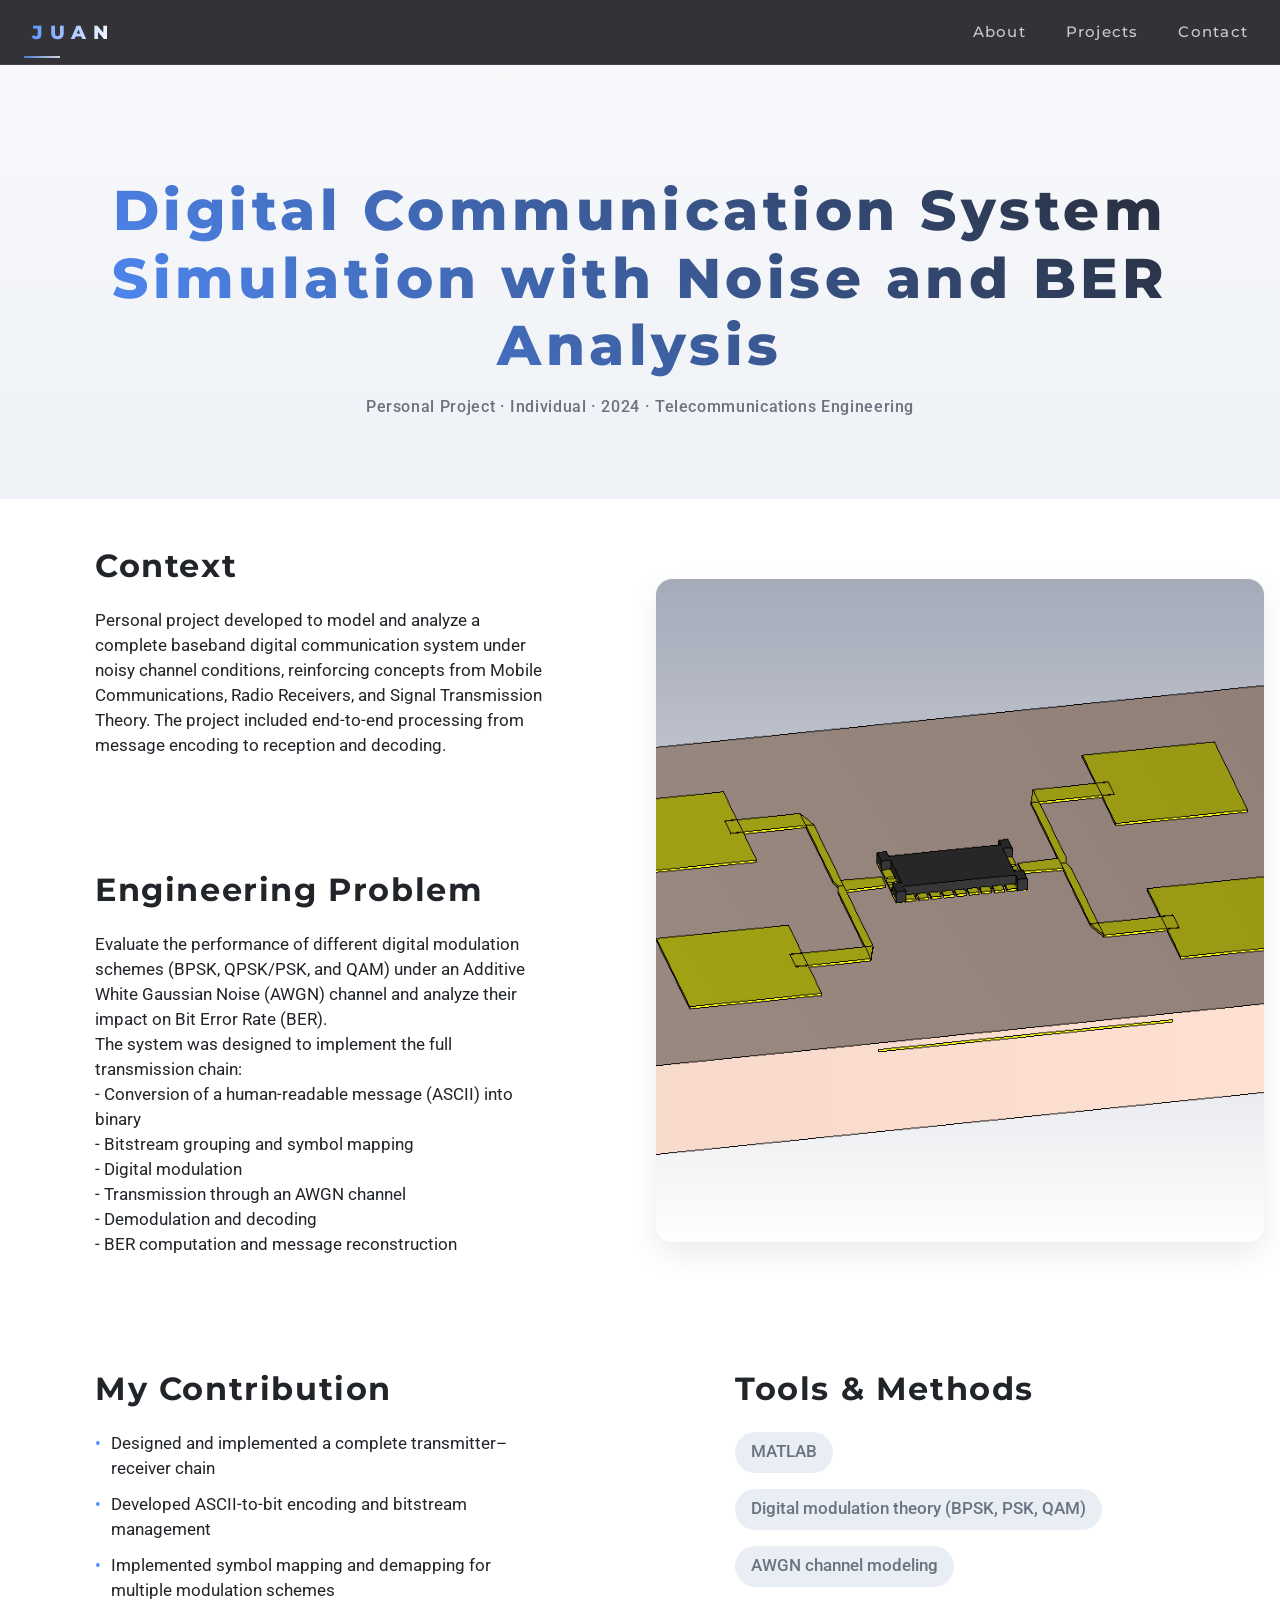
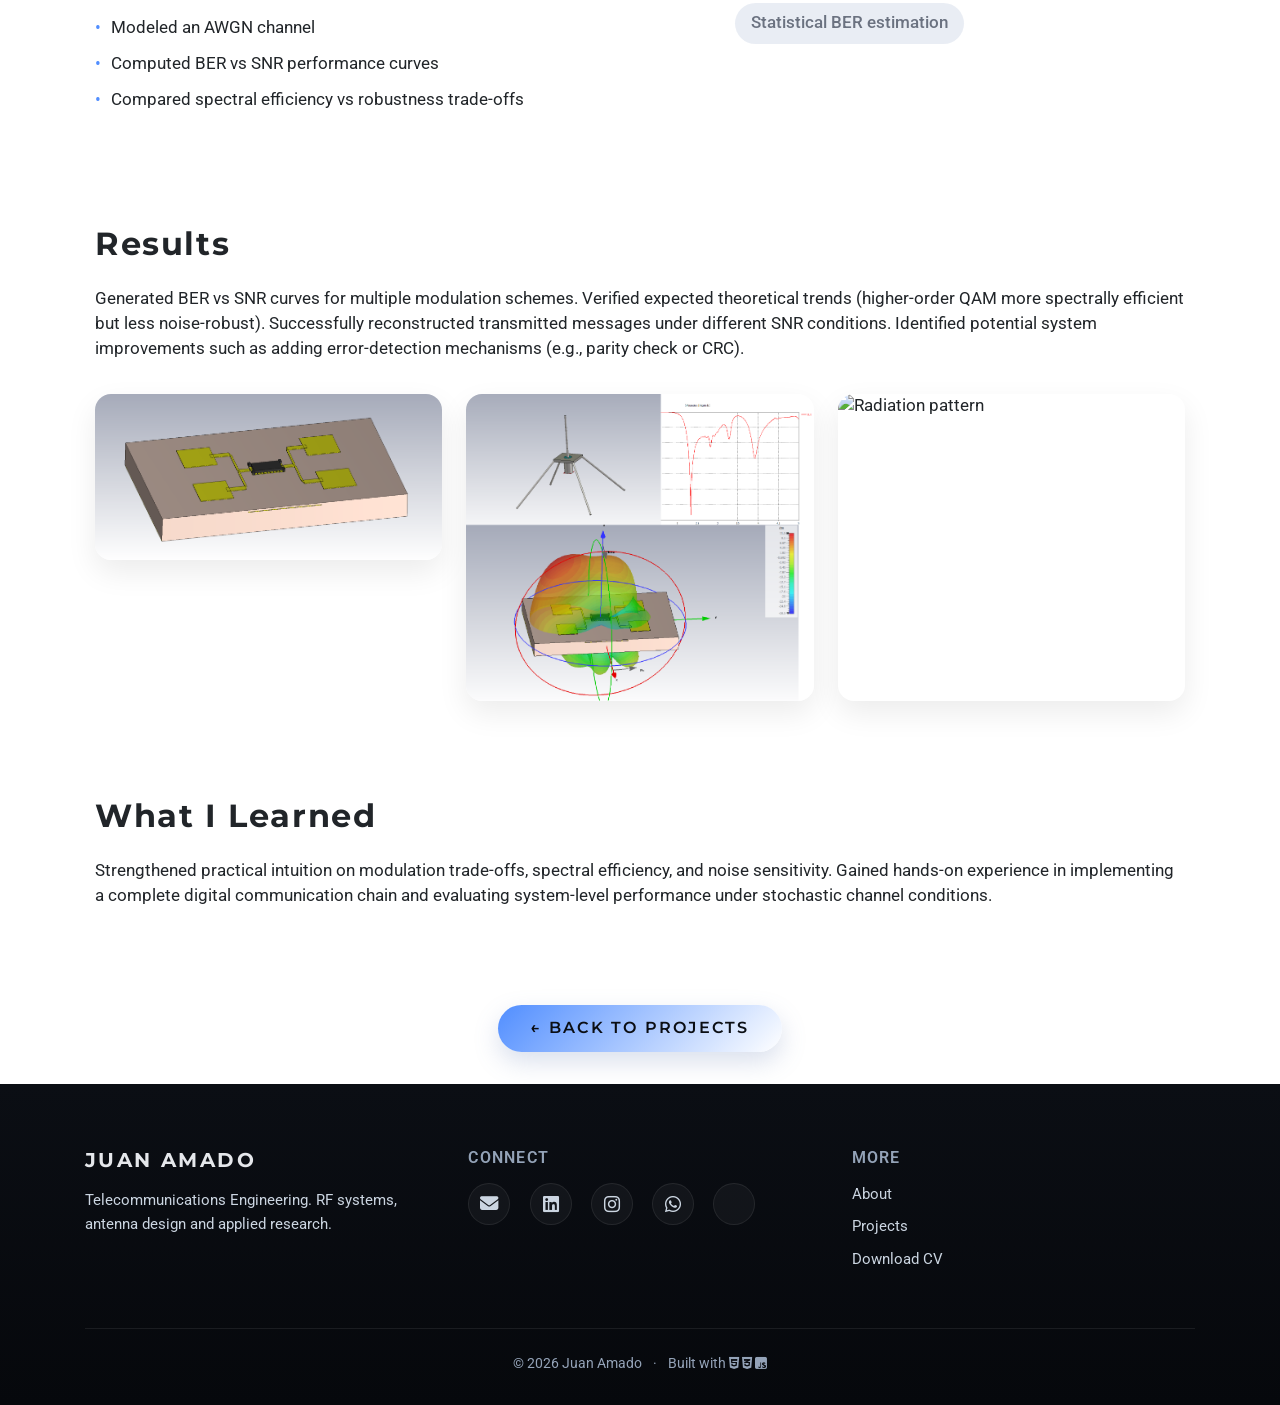
==== projects/comm-system.html @ 6bbaa348 "feat: edit project pages text" ====
<!DOCTYPE html>
<html>
    <head>
        <meta charset="utf-8" />
        <meta name="viewport" content="width=device-width, initial-scale=1" />
        <title>Juan Amado | Communication System</title>
        <link rel="icon" href="../img/favicon.ico">

        <script src="https://code.jquery.com/jquery-3.4.1.slim.min.js"
            integrity="sha384-J6qa4849blE2+poT4WnyKhv5vZF5SrPo0iEjwBvKU7imGFAV0wwj1yYfoRSJoZ+n"
            crossorigin="anonymous"></script>
        <script src="https://cdn.jsdelivr.net/npm/popper.js@1.16.0/dist/umd/popper.min.js"
            integrity="sha384-Q6E9RHvbIyZFJoft+2mJbHaEWldlvI9IOYy5n3zV9zzTtmI3UksdQRVvoxMfooAo"
            crossorigin="anonymous"></script>
        <script src="https://stackpath.bootstrapcdn.com/bootstrap/4.4.1/js/bootstrap.min.js"
            integrity="sha384-wfSDF2E50Y2D1uUdj0O3uMBJnjuUD4Ih7YwaYd1iqfktj0Uod8GCExl3Og8ifwB6"
            crossorigin="anonymous"></script>
        <link rel="stylesheet"
            href="https://stackpath.bootstrapcdn.com/bootstrap/4.4.1/css/bootstrap.min.css"
            integrity="sha384-Vkoo8x4CGsO3+Hhxv8T/Q5PaXtkKtu6ug5TOeNV6gBiFeWPGFN9MuhOf23Q9Ifjh"
            crossorigin="anonymous"
        />
        <link rel="stylesheet"
            href="https://stackpath.bootstrapcdn.com/font-awesome/4.7.0/css/font-awesome.min.css"
            crossorigin="anonymous"
        />
        <link rel="stylesheet"
            href="https://cdnjs.cloudflare.com/ajax/libs/font-awesome/6.5.1/css/all.min.css"
        />
        <link href="https://fonts.googleapis.com/css2?family=Montserrat:wght@800&family=Roboto:wght@400;500&display=swap"
            rel="stylesheet"
        />

        <link rel="stylesheet"
            href="../style/colors.css"
        />
        <link rel="stylesheet"
            href="../style/navbar.css"
        />
        <link rel="stylesheet"
            href="../style/projects.css"
        />
        <link rel="stylesheet"
            href="../style/footer.css"
        />
        <link rel="stylesheet"
            href="../style/carousel.css"
        />
        <link rel="stylesheet"
            href="../style/hero.css"
        />
        <link rel="stylesheet"
            href="../style/project-page.css"
        />
    </head>

    <body>
        <header>
            <nav class="navbar navbar-dark navbar-expand-xl custom-navbar">
                <a class="navbar-brand brand-logo" href="#">JUAN</a>

                <button class="navbar-toggler"
                    type="button"
                    data-toggle="collapse"
                    data-target="#navbarlist">
                    <span class="navbar-toggler-icon"></span>
                </button>
                
                <div class="collapse navbar-collapse" id="navbarlist">
                    <ul class="navbar-nav ml-auto nav-links">
                        <li class="nav-item">
                            <a class="nav-link" href="../index.html#hero">About</a>
                        </li>
                        <li class="nav-item">
                            <a class="nav-link" href="../index.html#featured-projects">Projects</a>
                        </li>
                        <li class="nav-item">
                            <a class="nav-link" href="#contact">Contact</a>
                        </li>
                    </ul>
                </div>
            </nav>
        </header>
                
        <!-- HERO -->
        <section class="project-hero">
            <div class="container text-center">
                <h1 class="project-title">Digital Communication System Simulation with Noise and BER Analysis</h1>
                <p class="project-context">
                    Personal Project · Individual · 2024 · 
                    Telecommunications Engineering
                </p>
            </div>
        </section>
        
        <main class="project-content">
            <section class="project-grid">
                <!-- HERO IMAGE -->
                <section class="project-image">
                    <img src="../img/dosis.png" alt="Project visual representation">
                </section>

                <!-- OVERVIEW / CONTEXT -->
                <section class="project-section context">
                    <div class="container">
                        <h2 class="section-title">Context</h2>
                        <p>
                            Personal project developed to model and analyze a complete baseband digital
                            communication system under noisy channel conditions, reinforcing concepts from
                            Mobile Communications, Radio Receivers, and Signal Transmission Theory. The
                            project included end-to-end processing from message encoding to reception and
                            decoding.
                        </p>
                    </div>
                </section>

                <!-- PROBLEM -->
                <section class="project-section engineering-problem">
                    <div class="container">
                        <h2 class="section-title">Engineering Problem</h2>
                        <p>
                            Evaluate the performance of different digital modulation schemes (BPSK, QPSK/PSK,
                            and QAM) under an Additive White Gaussian Noise (AWGN) channel and analyze their
                            impact on Bit Error Rate (BER).<br>
                            The system was designed to implement the full transmission chain:<br>
                            - Conversion of a human-readable message (ASCII) into binary<br>
                            - Bitstream grouping and symbol mapping<br>
                            - Digital modulation<br>
                            - Transmission through an AWGN channel<br>
                            - Demodulation and decoding<br>
                            - BER computation and message reconstruction
                        </p>
                    </div>
                </section>

                <!-- CONTRIBUTION -->
                <section class="project-section contribution">
                    <div class="container">
                        <h2 class="section-title">My Contribution</h2>
                        <ul class="project-list">
                            <li>Designed and implemented a complete transmitter–receiver chain</li>
                            <li>Developed ASCII-to-bit encoding and bitstream management</li>
                            <li>Implemented symbol mapping and demapping for multiple modulation schemes</li>
                            <li>Modeled an AWGN channel</li>
                            <li>Computed BER vs SNR performance curves</li>
                            <li>Compared spectral efficiency vs robustness trade-offs</li>
                        </ul>
                    </div>
                </section>

                <!-- TOOLS -->
                <section class="project-section tools">
                    <div class="container">
                        <h2 class="section-title">Tools & Methods</h2>
                        <div class="tools-grid">
                            <span>MATLAB</span>
                            <span>Digital modulation theory (BPSK, PSK, QAM)</span>
                            <span>AWGN channel modeling</span>
                            <span>Statistical BER estimation</span>
                        </div>
                    </div>
                </section>

                <!-- RESULTS -->
                <section class="project-section results">
                    <div class="container">
                        <h2 class="section-title">Results</h2>
                        <p>
                           Generated BER vs SNR curves for multiple modulation schemes. 
                           Verified expected theoretical trends (higher-order QAM more spectrally efficient but less noise-robust).
                           Successfully reconstructed transmitted messages under different SNR conditions.
                           Identified potential system improvements such as adding error-detection mechanisms (e.g., parity check or CRC).
                        </p>
                    
                        <div class="visual-grid">
                            <img src="../img/dosis.png" alt="S-parameters plot">
                            <img src="../img/RF.png" alt="Field distribution">
                            <img src="../img/vivaldi.png" alt="Radiation pattern">
                        </div>
                    </div>
                </section>

                <!-- LEARNING -->
                <section class="project-section learning">
                    <div class="container">
                        <h2 class="section-title">What I Learned</h2>
                        <p>
                            Strengthened practical intuition on modulation trade-offs, spectral efficiency, and noise
                            sensitivity. Gained hands-on experience in implementing a complete digital communication
                            chain and evaluating system-level performance under stochastic channel conditions.
                        </p>
                    </div>
                </section>
            </section>
        </main>

        <!-- BACK BUTTON -->
        <section class="project-section text-center">
            <a href="../index.html#featured-projects" class="btn btn-project">
                ← Back to Projects
            </a>
        </section>
        
        <footer class="site-footer" id="contact">
            <div class="container">
                <div class="footer-grid">
                
                    <!-- Identity -->
                    <div class="footer-block">
                        <h5 class="footer-title">Juan Amado</h5>
                        <p class="footer-text">
                            Telecommunications Engineering. RF systems,
                            antenna design and applied research.
                        </p>
                    </div>
                
                    <!-- Contact -->
                    <div class="footer-block">
                        <h6 class="footer-subtitle">Connect</h6>
                        <div class="footer-icons">
                        
                            <a href="mailto:juan1999@movistar.es" aria-label="Email">
                                <i class="fa fa-envelope"></i>
                            </a>
                        
                            <a href="https://www.linkedin.com/in/juan-amado-lloria/" target="_blank" aria-label="LinkedIn">
                                <i class="fab fa-linkedin"></i>
                            </a>
                        
                            <a href="https://www.instagram.com/juanchelvamado" target="_blank" aria-label="Instagram">
                                <i class="fab fa-instagram"></i>
                            </a>
                        
                            <a href="https://wa.me/34665307193" target="_blank" aria-label="WhatsApp">
                                <i class="fab fa-whatsapp"></i>
                            </a>
                        
                            <a href="https://www.youtube.com/@juanamado99" target="_blank" aria-label="YouTube">
                                <i class="fab fa-youtube-play"></i>
                            </a>
                        
                        </div>
                    </div>

                
                    <!-- Extras -->
                    <div class="footer-block">
                        <h6 class="footer-subtitle">More</h6>
                        <ul class="footer-links">
                            <li><a href="../index.html#hero">About</a></li>
                            <li><a href="../index.html#featured-projects">Projects</a></li>
                            <li><a href="#">Download CV</a></li>
                        </ul>
                    </div>
                
                </div>
            
                <div class="footer-bottom">
                    <span>© 2026 Juan Amado</span>
                    <span class="footer-divider">·</span>
                    <span>Built with</span>
                    <i class="fab fa-html5" title="HTML5"></i>
                    <i class="fab fa-css3-alt" title="CSS3"></i>
                    <i class="fab fa-js-square" title="JavaScript"></i>
                </div>
            </div>
        </footer>
    </body>
</html>
---- style/colors.css ----
:root {
    --azul: #518eff;
    --blanco: #ffffff;
    --negro: #6b7280;
}
---- style/navbar.css ----
/* ===== NAVBAR BASE ===== */
.custom-navbar {
    background: rgba(15, 15, 20, 0.85);
    backdrop-filter: blur(10px);
    -webkit-backdrop-filter: blur(10px);
    border-bottom: 1px solid rgba(255,255,255,0.08);
    padding: 0.8rem 1.5rem;
}
/* ===== LOGO STYLE (JUAN) ===== */
.brand-logo {
    font-family: 'Montserrat', sans-serif;
    font-weight: 800;
    letter-spacing: 0.35em;
    font-size: 1.2rem;
    position: relative;
    padding-left: 0.5rem;

    background: linear-gradient(90deg, var(--azul), var(--blanco));
    -webkit-background-clip: text;
    background-clip: text;
    -webkit-text-fill-color: transparent;

    transition: letter-spacing 0.3s ease, transform 0.3s ease;
}
/* Subtle underline accent */
.brand-logo::after {
    content: "";
    position: absolute;
    left: 0;
    bottom: -6px;
    width: 40%;
    height: 2px;
    background: linear-gradient(90deg, var(--azul), var(--blanco));
    opacity: 0.8;
}
/* Hover = confidence, not aggression */
.brand-logo:hover {
    letter-spacing: 0.45em;
    transform: translateY(-1px);
}
/* ===== NAV LINKS ===== */
.nav-links .nav-link {
    font-family: 'Montserrat', sans-serif;
    font-weight: 500;
    font-size: 0.95rem;
    letter-spacing: 0.08em;
    color: rgba(255,255,255,0.75) !important;
    margin-left: 1.5rem;
    position: relative;
    transition: color 0.3s ease;
}
/* Hover underline animation */
.nav-links .nav-link::after {
    content: "";
    position: absolute;
    left: 50%;
    bottom: -6px;
    width: 0;
    height: 2px;
    background: linear-gradient(90deg, var(--azul), var(--blanco));
    transition: all 0.3s ease;
    transform: translateX(-50%);
}
/* Hover effect */
.nav-links .nav-link:hover {
    color: #ffffff !important;
}
.nav-links .nav-link:hover::after {
    width: 100%;
}
/* ===== MOBILE ===== */
@media (max-width: 991px) {
    .nav-links .nav-link {
        margin: 1rem 0;
        text-align: center;
    }

    .brand-logo {
        letter-spacing: 0.25em;
    }
}
---- style/projects.css ----
/* ===== PROJECTS SECTION ===== */
.projects-section {
    background: linear-gradient(180deg, #f8f9fb 0%, #eef1f6 100%);
}
/* Jumbotron refinement */
.projects-section .jumbotron {
    background: transparent;
    padding-top: 5rem;
    padding-bottom: 3rem;
    margin-bottom: 0;
}
.projects-section .jumbotron-heading {
    font-family: 'Montserrat', sans-serif;
    font-weight: 700;
    letter-spacing: 0.12em;
    text-transform: uppercase;
}
.projects-section .lead {
    max-width: 560px;
    margin: 1rem auto 2rem;
    color: #6b7280;
}
/* Section CTA button */
.link:hover{
    text-decoration: none;
}
.btn-project {
    font-family: 'Montserrat', sans-serif;
    font-weight: 600;
    letter-spacing: 0.14em;
    text-transform: uppercase;

    padding: 0.7rem 2rem;
    border-radius: 999px;

    background: linear-gradient(135deg, var(--azul), var(--blanco));
    color: #0b0e14;
    border: none;

    box-shadow: 0 10px 25px rgba(106,133,182,0.25);
    transition: all 0.35s ease;
}
.btn-project:hover {
    transform: translateY(-2px);
    box-shadow: 0 16px 40px rgba(106,133,182,0.35);
    color: #0b0e14;
}
/* ===== PROJECT CARDS ===== */
.project-card {
    border: none;
    border-radius: 1.2rem;
    overflow: hidden;
    background: rgba(255,255,255,0.85);
    backdrop-filter: blur(6px);

    box-shadow:
        0 10px 25px rgba(0,0,0,0.08),
        inset 0 0 0 1px rgba(255,255,255,0.4);

    transition:
        transform 0.4s ease,
        box-shadow 0.4s ease;
}
.project-card:hover {
    transform: translateY(-6px);
    box-shadow:
        0 18px 45px rgba(0,0,0,0.12),
        inset 0 0 0 1px rgba(255,255,255,0.6);
}
/* Card image */
.project-card img {
    height: 300px;
    width: 100%;
    object-fit: cover;
    filter: grayscale(20%) contrast(1.05);
    transition: filter 0.4s ease, transform 0.4s ease;
}

@media (min-width: 768px) and (max-width: 1100px) {
    .project-card img {
        height: 150px;
    }
}

@media (max-width: 768px) {
    .project-card img {
        height: 300px;
    }
}

.project-card:hover img {
    filter: grayscale(0%);
    transform: scale(1.03);
}
/* Card text */
.project-card .card-body {
    padding: 1.5rem;
}
.project-card .card-text {
    font-family: 'Montserrat', sans-serif;
    font-weight: 600;
    letter-spacing: 0.04em;
    color: #111827;
}
/* Small "More" button */
.project-card .btn-outline-secondary {
    border-radius: 999px;
    border-color: #c7d2fe;
    color: var(--azul);
    font-weight: 500;
    transition: all 0.3s ease;
}
.project-card .btn-outline-secondary:hover {
    background: var(--azul);
    color: white;
    border-color: var(--azul);
}
---- style/footer.css ----
/* ===== FOOTER ===== */
.site-footer {
    background: linear-gradient(180deg, #0b0e14 0%, #06080c 100%);
    color: #cbd5e1;
    padding: 4rem 0 2rem;
    font-size: 0.95rem;
}
/* Grid layout */
.footer-grid {
    display: grid;
    grid-template-columns: repeat(auto-fit, minmax(220px, 1fr));
    gap: 2.5rem;
    margin-bottom: 3rem;
}
/* Titles */
.footer-title {
    font-family: 'Montserrat', sans-serif;
    font-weight: 700;
    letter-spacing: 0.12em;
    text-transform: uppercase;
    color: #e5e7eb;
    margin-bottom: 1rem;
}
.footer-subtitle {
    font-weight: 600;
    letter-spacing: 0.08em;
    text-transform: uppercase;
    color: #94a3b8;
    margin-bottom: 1rem;
}
/* Text */
.footer-text {
    line-height: 1.6;
    max-width: 320px;
}
/* Links */
.footer-links {
    list-style: none;
    padding: 0;
    margin: 0;
}
.footer-links li {
    margin-bottom: 0.6rem;
}
.footer-links a {
    color: #cbd5e1;
    text-decoration: none;
    position: relative;
    transition: color 0.3s ease;
}
.footer-links a::after {
    content: "";
    position: absolute;
    left: 0;
    bottom: -2px;
    width: 0;
    height: 1px;
    background: #93c5fd;
    transition: width 0.3s ease;
}
.footer-links a:hover {
    color: #93c5fd;
}
.footer-links a:hover::after {
    width: 100%;
}
/* Bottom line */
.footer-bottom {
    border-top: 1px solid rgba(255,255,255,0.08);
    padding-top: 1.5rem;
    text-align: center;
    font-size: 0.85rem;
    color: #94a3b8;
}
.footer-divider {
    margin: 0 0.5rem;
}
/* ===== FOOTER ICONS ===== */
.footer-icons {
    display: flex;
    gap: 1.2rem;
    margin-top: 0.5rem;
}
.footer-icons a {
    width: 42px;
    height: 42px;
    border-radius: 50%;

    display: flex;
    align-items: center;
    justify-content: center;

    color: #cbd5e1;
    font-size: 1.15rem;

    background: rgba(255,255,255,0.04);
    border: 1px solid rgba(255,255,255,0.08);

    transition:
        transform 0.3s ease,
        background 0.3s ease,
        color 0.3s ease,
        box-shadow 0.3s ease;
}
/* Hover = calm confidence */
.footer-icons a:hover {
    color: #93c5fd;
    background: rgba(147,197,253,0.12);
    box-shadow: 0 6px 18px rgba(147,197,253,0.25);
    transform: translateY(-3px);
}
/* Accessibility */
.footer-icons a:focus {
    outline: none;
    box-shadow: 0 0 0 3px rgba(147,197,253,0.35);
}
.built-with {
    display: flex;
    align-items: center;
    gap: 0.6rem;
    font-size: 0.9rem;
    opacity: 0.75;
}
.built-with i {
    font-size: 1.2rem;
}
---- style/carousel.css ----
/* ===== CAROUSEL IMAGE===== */
#interests .carousel-item {
    position: relative;
    height: 90vh; /* Fixed height */
    overflow: hidden;
    border-radius: 15px;
}

/* Make images fill the container and crop */
#interests .carousel-item img {
    width: 100%;
    height: 100%;
    object-fit: cover; /* crop images without distortion */
    transition: transform 0.8s ease, filter 0.8s ease;
}

/* Add dark vignette flare */
#interests .carousel-item::after {
    content: "";
    position: absolute;
    inset: 0;
    background: radial-gradient(
        ellipse at center,
        rgba(0,0,0,0) 40%,
        rgba(0,0,0,0.35) 100%
    );
    opacity: 0;
    transition: opacity 0.8s ease;
    pointer-events: none;
}

/* Hover effect: darker + zoom */
#interests .carousel-item:hover img {
    filter: brightness(0.65) contrast(1.05);
    transform: scale(1.05);
}

#interests .carousel-item:hover::after {
    opacity: 1;
}

/* Ensure captions stay readable */
#interests .carousel-caption {
    background: rgba(0,0,0,0.35); /* subtle semi-transparent background */
    border-radius: 8px;
    padding: 0.5rem 1rem;
}

/* Optional: caption text style */
#interests .carousel-caption h5 {
    font-family: 'Montserrat', sans-serif;
    font-weight: 600;
    color: #fff !important;
}
---- style/hero.css ----
/* Wrapper for scroll space */
/* Basic wrapper and sticky container */
.wrapper {
    min-height: 25vh; /* enough scroll space */
    display: flex;
    justify-content: center;
    align-items: flex-start;
    padding-top: 20vh;
    background-color: #111;
}
.sticky-container {
    position: sticky;
    top: 20vh; /* pinned container */
    display: flex;
    flex-direction: column;
    align-items: center;
    width: 90%;
    max-width: 800px;
}
/* Title appears directly */
.hero-title {
    font-family: 'Montserrat', sans-serif;
    font-weight: 800;
    font-size: clamp(2.5rem, 6vw, 5rem);
    margin: 1rem 0 2rem 0;
    text-align: center;
    background: linear-gradient(0deg, var(--azul), var(--blanco));
    -webkit-background-clip: text;
    background-clip: text;
    -webkit-text-fill-color: transparent;
    text-shadow: 2px 2px 8px rgba(0,0,0,0.5);
}
.fade-block {
    font-family: 'Roboto', sans-serif;
    font-weight: 400;
    font-size: clamp(1rem, 2.5vw, 1.25rem);
    line-height: 1.6;
    color: #eee;
    margin: 1rem 0;
    text-align: center;
    animation-play-state: paused;
    /*opacity: 0;
    transform: translateY(30px);
    transition: opacity 5s ease, transform 5s ease;*/
}
.fade-block.visible {
    opacity: 1;
    transform: translateY(0);
    animation: floatUp 1s ease;
}
.fade-block.preload {
    opacity: 0;
    /*transform: translateY(300px);*/
}
/* Floating animation on appear */
@keyframes floatUp {
    0% { transform: translateY(-300px); 
        opacity:0; }
    50% { transform: translateY(50px);
        opacity: 0.8}
    100% { transform: translateY(0);
        opacity:1; }
}

/* === Subtitle hover underline === */
.hero-subtitle {
    position: relative;
    display: inline-block;
    font-size: 2rem;
}
.hero-subtitle::after {
    content: '';
    position: absolute;
    left: 0;
    bottom: -5px;
    width: 100%;
    height: 3px;
    background: #0d6efd;
    transform: scaleX(0);
    transform-origin: right;
    transition: transform 0.5s ease;
}
.hero-subtitle:hover::after {
    transform: scaleX(1);
    transform-origin: left;
}
/* Button spacing */
button.btn {
    display: block;
    margin: 2rem auto;
}

/* ===== DISCOVER BUTTON ===== */
.btn-discover {
    font-family: 'Montserrat', sans-serif;
    font-weight: 600;
    letter-spacing: 0.18em;
    text-transform: uppercase;

    padding: 0.9rem 2.4rem;
    border-radius: 999px;

    background: linear-gradient(135deg, var(--azul), var(--blanco));
    color: #0b0e14;

    border: none;
    box-shadow:
        0 10px 25px rgba(106, 133, 182, 0.25),
        inset 0 0 0 1px rgba(255,255,255,0.35);

    position: relative;
    overflow: hidden;

    transition:
        transform 0.35s ease,
        box-shadow 0.35s ease,
        letter-spacing 0.35s ease;
}
/* Soft moving light */
.btn-discover::before {
    content: "";
    position: absolute;
    inset: 0;
    background: linear-gradient(
        120deg,
        transparent 20%,
        rgba(255,255,255,0.35),
        transparent 80%
    );
    transform: translateX(-120%);
    transition: transform 0.6s ease;
}
/* Hover = intentional, calm power */
.btn-discover:hover {
    transform: translateY(-2px);
    letter-spacing: 0.22em;
    box-shadow:
        0 18px 40px rgba(106, 133, 182, 0.35),
        inset 0 0 0 1px rgba(255,255,255,0.5);
    color: #0b0e14;
}
.btn-discover:hover::before {
    transform: translateX(120%);
}
/* Active / click feedback */
.btn-discover:active {
    transform: translateY(0);
    box-shadow:
        0 8px 18px rgba(106, 133, 182, 0.25);
}
/* Accessibility */
.btn-discover:focus {
    outline: none;
    box-shadow:
        0 0 0 3px rgba(186, 200, 224, 0.4),
        0 10px 25px rgba(106, 133, 182, 0.25);
}
---- style/project-page.css ----
/* ===== PROJECT PAGE ===== */
.project-page {
    font-family: 'Roboto', sans-serif;
    color: #1f2937;
}

/* HERO */
.project-hero {
    padding: 7rem 0 4rem 0;
    background: linear-gradient(180deg, #f8f9fb 0%, #eef1f6 100%);
}
.project-title {
    font-family: 'Montserrat', sans-serif;
    font-weight: 800;
    font-size: clamp(2rem, 5vw, 3.5rem);
    letter-spacing: 0.08em;
    margin-bottom: 1rem;
    background: linear-gradient(45deg, var(--azul), #272b36);
    -webkit-background-clip: text;
    background-clip: text;
    -webkit-text-fill-color: transparent;
}
.project-context {
    color: var(--negro);
    font-weight: 500;
    letter-spacing: 0.04em;
}

/* GRID */
.project-grid {
    display: block; /* default mobile */
}
.project-image {
    margin: 4rem 0;
}
.project-image img {
    height: 100%;
    width: 100%;
    object-fit: cover;
    border-radius: 1rem;
    box-shadow: 0 12px 30px rgba(0,0,0,0.08);
}
/* Desktop Grid 3x2 Disposition */
@media (min-width: 768px) {
    .project-grid {
        display: grid;
        grid-template-columns: 1fr 1fr;
        grid-template-rows: auto auto auto;
        gap: 2rem;
        margin: 1rem;
    }
    .context {
        grid-column: 1;
        grid-row: 1;
    }
    .engineering-problem {
        grid-column: 1;
        grid-row: 2;
    }
    .project-image {
        grid-column: 2;
        grid-row: 1 / span 2; /* spans first two rows */
    }
    .contribution {
        grid-column: 1;
        grid-row: 3;
    }
    .tools {
        grid-column: 2;
        grid-row: 3;
    }
    .results {
        grid-column: 1 / span 2;
        grid-row: 4;
    }
    .learning {
        grid-column: 1 / span 2;
        grid-row: 5;
    }

}

/* SECTIONS */
.project-section {
    padding: 2rem 1rem;
    font-size: 1.04rem;
}
@media (min-width: 1200px) {
    .project-section {
        padding: 2rem 4rem;
    }
}
.section-title {
    font-family: 'Montserrat', sans-serif;
    font-weight: 700;
    margin-bottom: 1.5rem;
    letter-spacing: 0.05em;
}

/* LIST */
.project-list {
    list-style: none;
    padding-left: 0;
}
.project-list li {
    margin-bottom: 0.7rem;
    padding-left: 1rem;
    position: relative;
}
.project-list li::before {
    content: "•";
    color: var(--azul);
    position: absolute;
    left: 0;
}

/* TOOLS GRID */
.tools-grid {
    display: flex;
    flex-wrap: wrap;
    gap: 1rem;
}
.tools-grid span {
    background: rgba(106,133,182,0.15);
    padding: 0.5rem 1rem;
    border-radius: 999px;
    font-weight: 500;
    border-color: #c7d2fe;
    color: var(--negro);
    transition: all 0.3s ease;
}
.tools-grid span:hover {
    background: var(--negro);
    color: white;
    border-color: var(--negro);
}

/* RESULTS VISUAL GRID */
.visual-grid {
    display: grid;
    grid-template-columns: repeat(auto-fit, minmax(260px, 1fr));
    gap: 1.5rem;
    margin-top: 2rem;
}
.visual-grid img {
    width: 100%;
    border-radius: 1rem;
    box-shadow: 0 12px 30px rgba(0,0,0,0.08);
}
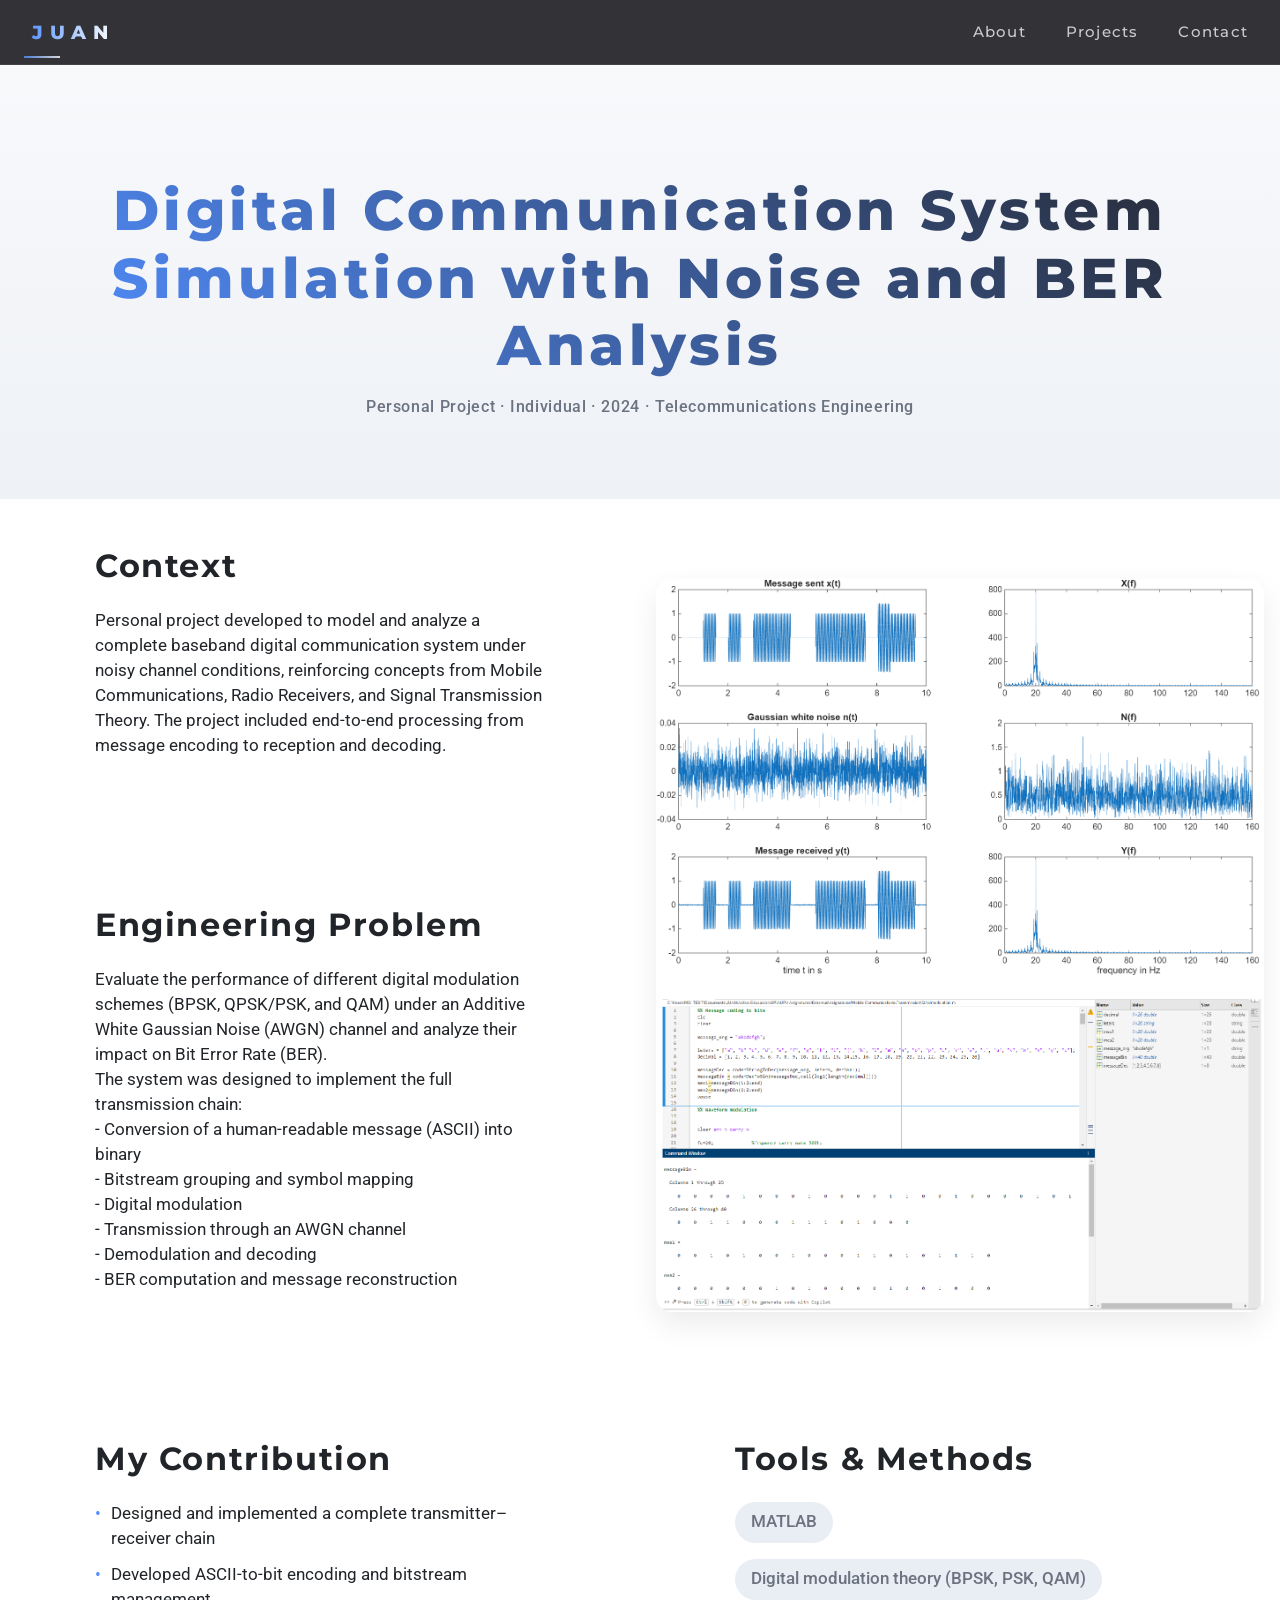
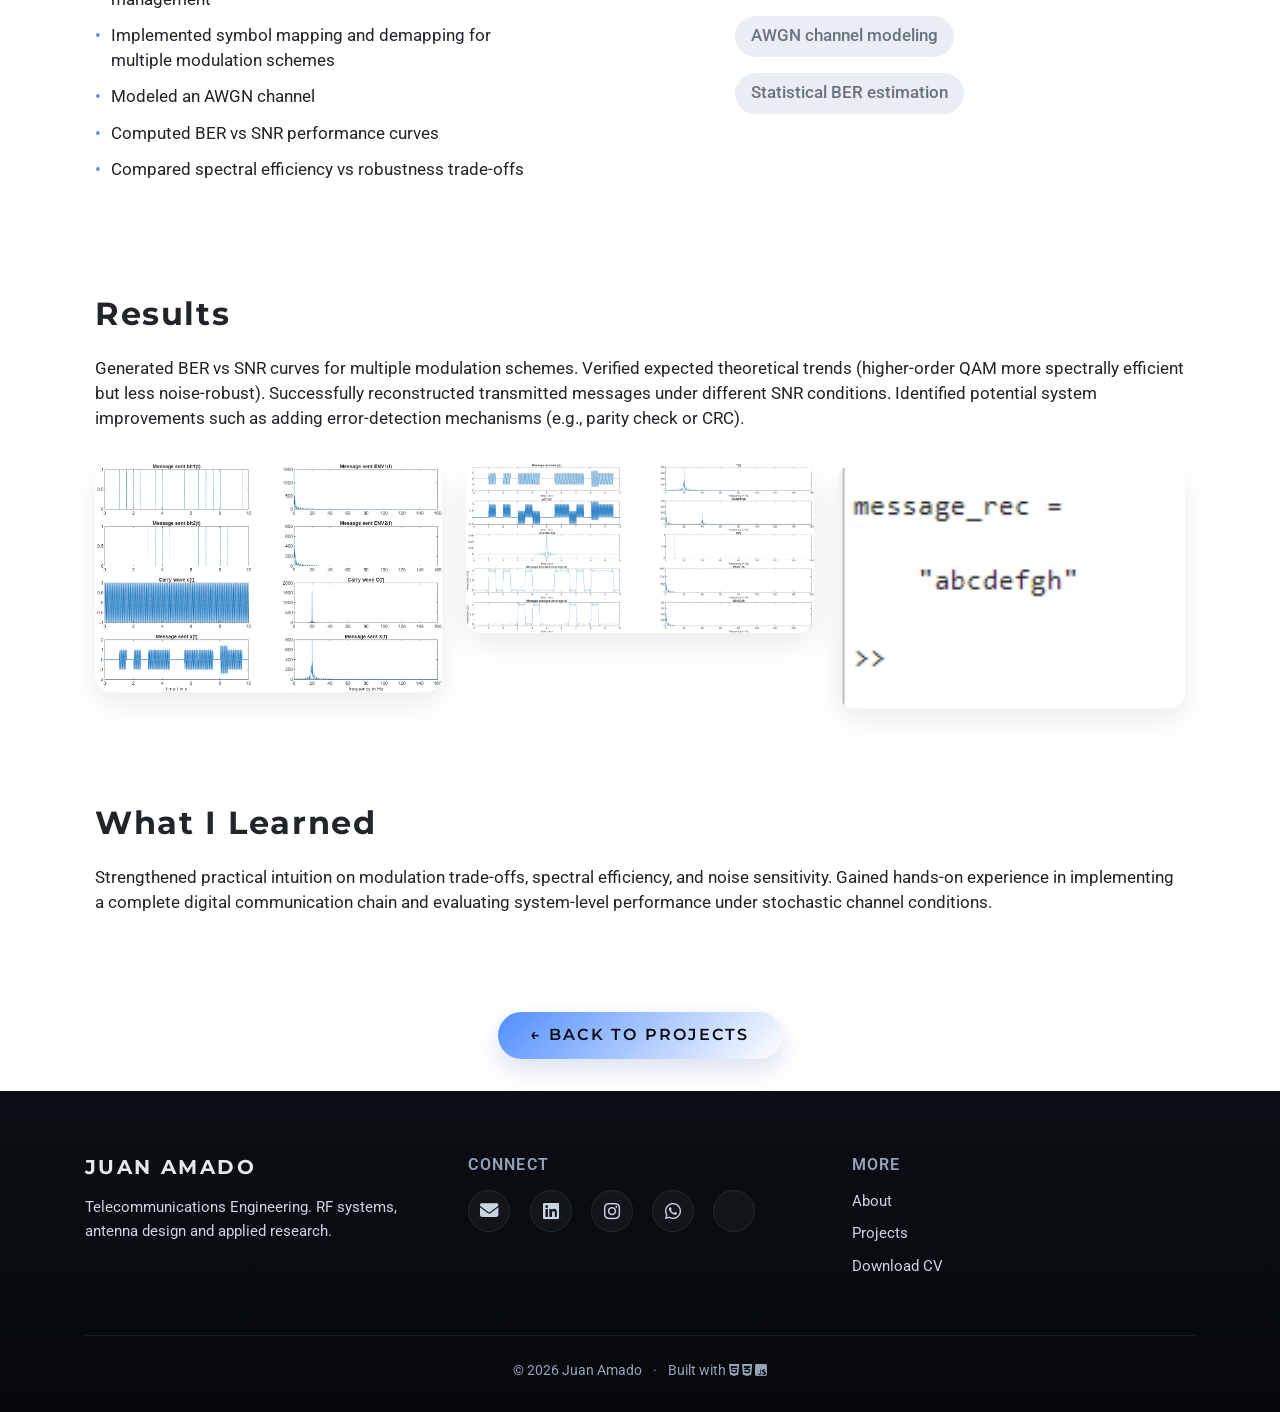
==== commit ea775079: "feat: add and edit images in pages" ====
--- a/projects/comm-system.html
+++ b/projects/comm-system.html
@@ -97,7 +97,7 @@
             <section class="project-grid">
                 <!-- HERO IMAGE -->
                 <section class="project-image">
-                    <img src="../img/dosis.png" alt="Project visual representation">
+                    <img src="../img/commSystem1.png" alt="Project visual representation">
                 </section>
 
                 <!-- OVERVIEW / CONTEXT -->
@@ -173,9 +173,9 @@
                         </p>
                     
                         <div class="visual-grid">
-                            <img src="../img/dosis.png" alt="S-parameters plot">
-                            <img src="../img/RF.png" alt="Field distribution">
-                            <img src="../img/vivaldi.png" alt="Radiation pattern">
+                            <img src="../img/comm_tx.png" alt="S-parameters plot">
+                            <img src="../img/comm_rx.png" alt="Field distribution">
+                            <img src="../img/comm_decode_msg.png" alt="Radiation pattern">
                         </div>
                     </div>
                 </section>
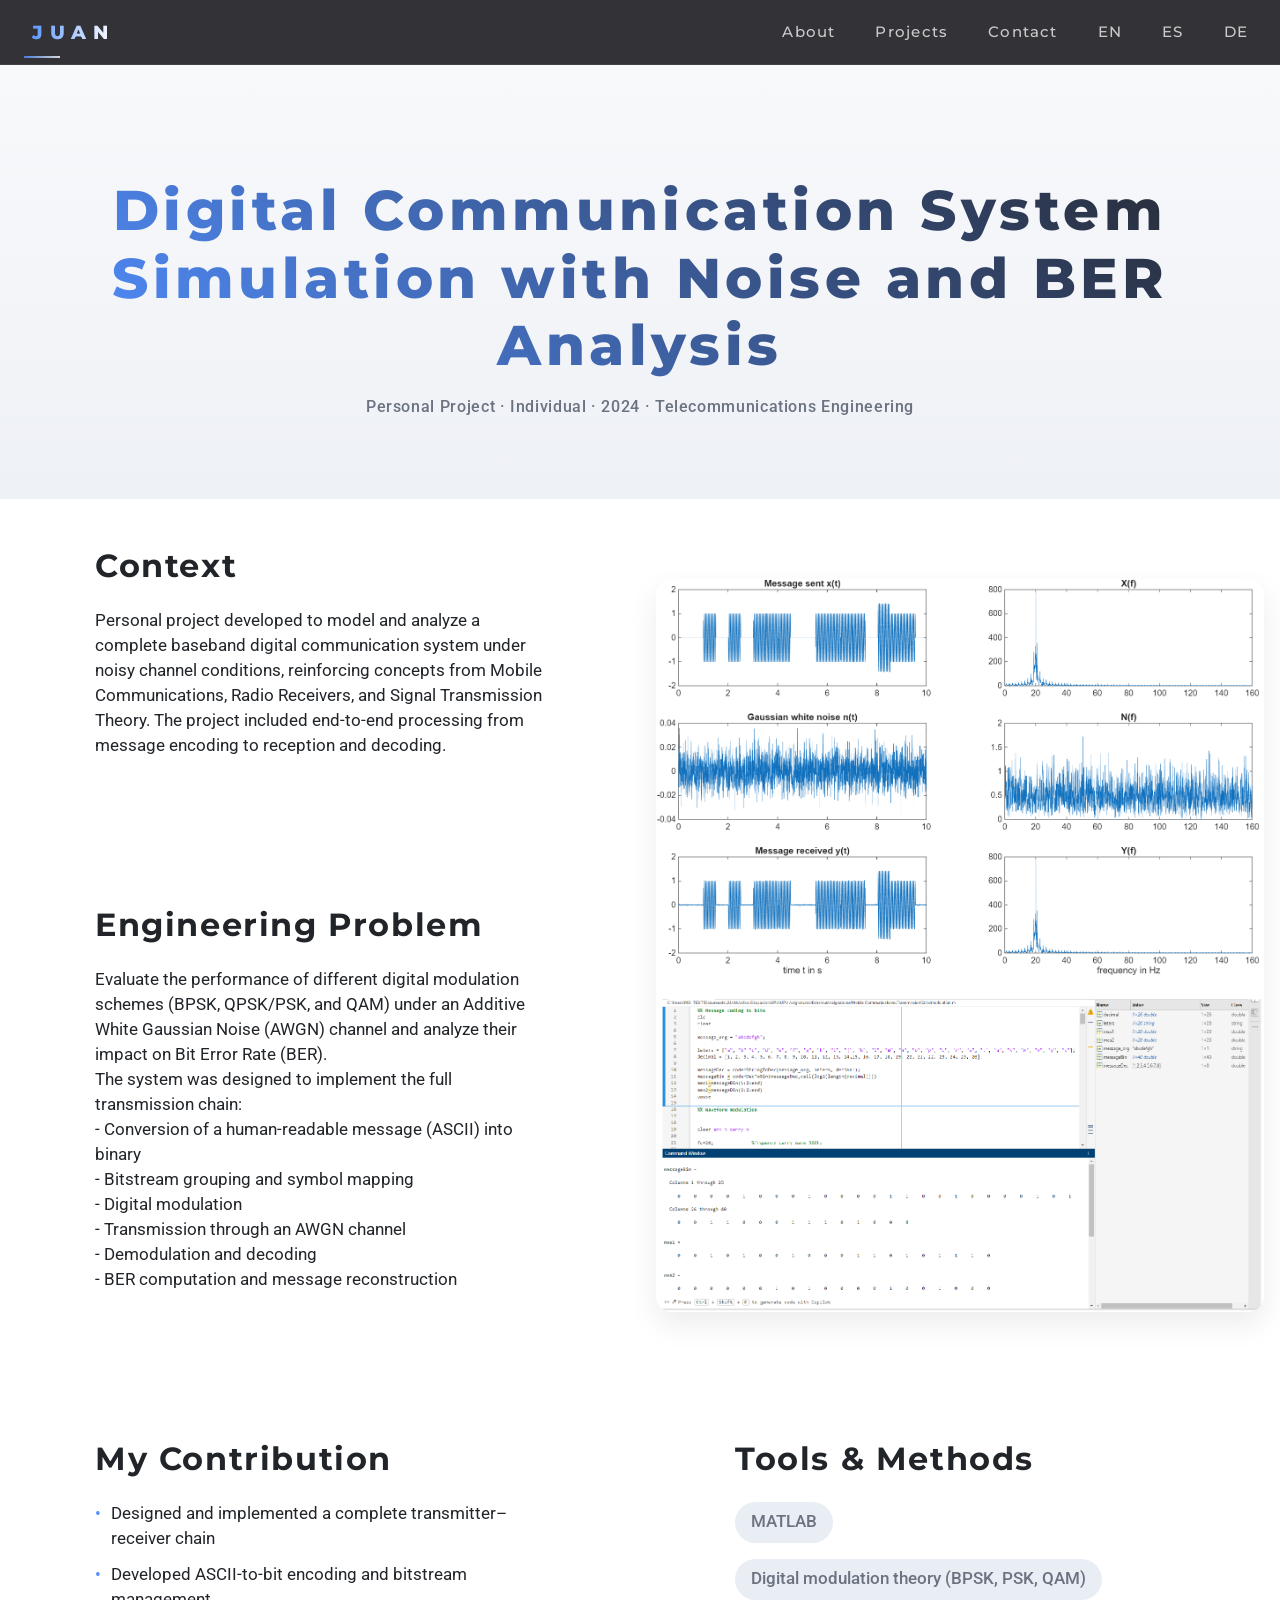
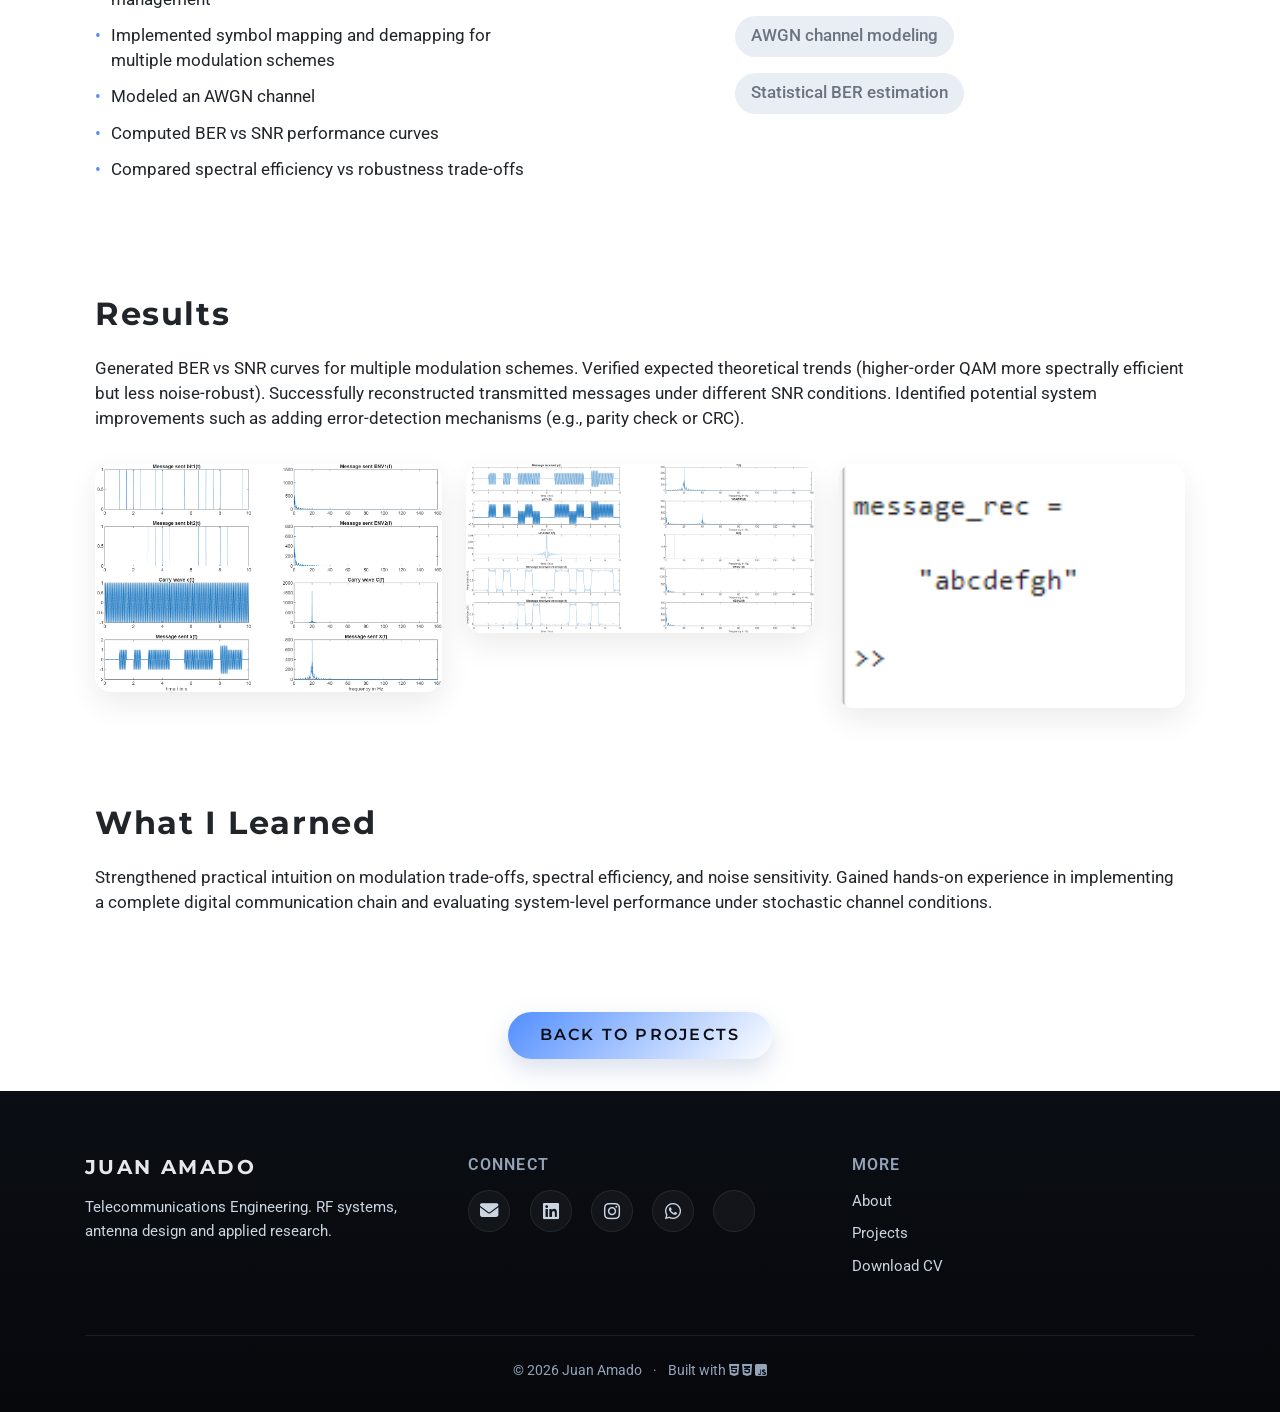
==== commit 2a504c69: "feat: set i18n logic to comm-system page - Translated to spanish es.json - Still need to be translat" ====
--- a/projects/comm-system.html
+++ b/projects/comm-system.html
@@ -52,12 +52,15 @@
         <link rel="stylesheet"
             href="../style/project-page.css"
         />
+
+        <script>const langPath = "../lang/";</script>
+        <script src="../script/i18n.js"></script>
     </head>
 
     <body>
         <header>
             <nav class="navbar navbar-dark navbar-expand-xl custom-navbar">
-                <a class="navbar-brand brand-logo" href="#">JUAN</a>
+                <a class="navbar-brand brand-logo" href="../index.html">JUAN</a>
 
                 <button class="navbar-toggler"
                     type="button"
@@ -69,13 +72,22 @@
                 <div class="collapse navbar-collapse" id="navbarlist">
                     <ul class="navbar-nav ml-auto nav-links">
                         <li class="nav-item">
-                            <a class="nav-link" href="../index.html#hero">About</a>
-                        </li>
-                        <li class="nav-item">
-                            <a class="nav-link" href="../index.html#featured-projects">Projects</a>
-                        </li>
-                        <li class="nav-item">
-                            <a class="nav-link" href="#contact">Contact</a>
+                            <a class="nav-link" href="../index.html#hero" data-i18n="home.about">About</a>
+                        </li>
+                        <li class="nav-item">
+                            <a class="nav-link" href="../index.html#featured-projects" data-i18n="home.projects">Projects</a>
+                        </li>
+                        <li class="nav-item">
+                            <a class="nav-link" href="#contact" data-i18n="home.contact">Contact</a>
+                        </li>
+                        <li class="nav-item">
+                            <a class="nav-link" href="#" onclick="loadLanguage('en')">EN</a>
+                        </li>
+                        <li class="nav-item">
+                            <a class="nav-link" href="#" onclick="loadLanguage('es')">ES</a>
+                        </li>
+                        <li class="nav-item">
+                            <a class="nav-link" href="#" onclick="loadLanguage('de')">DE</a>
                         </li>
                     </ul>
                 </div>
@@ -85,8 +97,8 @@
         <!-- HERO -->
         <section class="project-hero">
             <div class="container text-center">
-                <h1 class="project-title">Digital Communication System Simulation with Noise and BER Analysis</h1>
-                <p class="project-context">
+                <h1 class="project-title" data-i18n="comm.title">Digital Communication System Simulation with Noise and BER Analysis</h1>
+                <p class="project-context" data-i18n="comm.data">
                     Personal Project · Individual · 2024 · 
                     Telecommunications Engineering
                 </p>
@@ -103,8 +115,8 @@
                 <!-- OVERVIEW / CONTEXT -->
                 <section class="project-section context">
                     <div class="container">
-                        <h2 class="section-title">Context</h2>
-                        <p>
+                        <h2 class="section-title"  data-i18n="projects.context">Context</h2>
+                        <p data-i18n="comm.context">
                             Personal project developed to model and analyze a complete baseband digital
                             communication system under noisy channel conditions, reinforcing concepts from
                             Mobile Communications, Radio Receivers, and Signal Transmission Theory. The
@@ -117,8 +129,8 @@
                 <!-- PROBLEM -->
                 <section class="project-section engineering-problem">
                     <div class="container">
-                        <h2 class="section-title">Engineering Problem</h2>
-                        <p>
+                        <h2 class="section-title" data-i18n="projects.problem">Engineering Problem</h2>
+                        <p data-i18n="comm.problem">
                             Evaluate the performance of different digital modulation schemes (BPSK, QPSK/PSK,
                             and QAM) under an Additive White Gaussian Noise (AWGN) channel and analyze their
                             impact on Bit Error Rate (BER).<br>
@@ -136,8 +148,8 @@
                 <!-- CONTRIBUTION -->
                 <section class="project-section contribution">
                     <div class="container">
-                        <h2 class="section-title">My Contribution</h2>
-                        <ul class="project-list">
+                        <h2 class="section-title" data-i18n="projects.contribution">My Contribution</h2>
+                        <ul class="project-list" data-i18n="comm.contribution">
                             <li>Designed and implemented a complete transmitter–receiver chain</li>
                             <li>Developed ASCII-to-bit encoding and bitstream management</li>
                             <li>Implemented symbol mapping and demapping for multiple modulation schemes</li>
@@ -151,8 +163,8 @@
                 <!-- TOOLS -->
                 <section class="project-section tools">
                     <div class="container">
-                        <h2 class="section-title">Tools & Methods</h2>
-                        <div class="tools-grid">
+                        <h2 class="section-title" data-i18n="projects.tools">Tools & Methods</h2>
+                        <div class="tools-grid" data-i18n="comm.tools">
                             <span>MATLAB</span>
                             <span>Digital modulation theory (BPSK, PSK, QAM)</span>
                             <span>AWGN channel modeling</span>
@@ -164,8 +176,8 @@
                 <!-- RESULTS -->
                 <section class="project-section results">
                     <div class="container">
-                        <h2 class="section-title">Results</h2>
-                        <p>
+                        <h2 class="section-title" data-i18n="projects.results">Results</h2>
+                        <p data-i18n="comm.results">
                            Generated BER vs SNR curves for multiple modulation schemes. 
                            Verified expected theoretical trends (higher-order QAM more spectrally efficient but less noise-robust).
                            Successfully reconstructed transmitted messages under different SNR conditions.
@@ -183,8 +195,8 @@
                 <!-- LEARNING -->
                 <section class="project-section learning">
                     <div class="container">
-                        <h2 class="section-title">What I Learned</h2>
-                        <p>
+                        <h2 class="section-title" data-i18n="projects.learned">What I Learned</h2>
+                        <p data-i18n="comm.learned">
                             Strengthened practical intuition on modulation trade-offs, spectral efficiency, and noise
                             sensitivity. Gained hands-on experience in implementing a complete digital communication
                             chain and evaluating system-level performance under stochastic channel conditions.
@@ -196,7 +208,7 @@
 
         <!-- BACK BUTTON -->
         <section class="project-section text-center">
-            <a href="../index.html#featured-projects" class="btn btn-project">
+            <a href="../index.html#featured-projects" class="btn btn-project" data-i18n="projects.back">
                 ← Back to Projects
             </a>
         </section>
@@ -208,7 +220,7 @@
                     <!-- Identity -->
                     <div class="footer-block">
                         <h5 class="footer-title">Juan Amado</h5>
-                        <p class="footer-text">
+                        <p class="footer-text" data-i18n="home.footer-description">
                             Telecommunications Engineering. RF systems,
                             antenna design and applied research.
                         </p>
@@ -216,7 +228,7 @@
                 
                     <!-- Contact -->
                     <div class="footer-block">
-                        <h6 class="footer-subtitle">Connect</h6>
+                        <h6 class="footer-subtitle" data-i18n="home.connect">Connect</h6>
                         <div class="footer-icons">
                         
                             <a href="mailto:juan1999@movistar.es" aria-label="Email">
@@ -245,11 +257,11 @@
                 
                     <!-- Extras -->
                     <div class="footer-block">
-                        <h6 class="footer-subtitle">More</h6>
+                        <h6 class="footer-subtitle" data-i18n="home.footer-more">More</h6>
                         <ul class="footer-links">
-                            <li><a href="../index.html#hero">About</a></li>
-                            <li><a href="../index.html#featured-projects">Projects</a></li>
-                            <li><a href="#">Download CV</a></li>
+                            <li><a href="../index.html#hero" data-i18n="home.about">About</a></li>
+                            <li><a href="../index.html#featured-projects" data-i18n="home.projects">Projects</a></li>
+                            <li><a href="../doc/Resume 2026-02 EN.pdf" data-i18n="home.btn-download-cv2">Download CV</a></li>
                         </ul>
                     </div>
                 
@@ -258,7 +270,7 @@
                 <div class="footer-bottom">
                     <span>© 2026 Juan Amado</span>
                     <span class="footer-divider">·</span>
-                    <span>Built with</span>
+                    <span data-i18n="home.builtwith">Built with</span>
                     <i class="fab fa-html5" title="HTML5"></i>
                     <i class="fab fa-css3-alt" title="CSS3"></i>
                     <i class="fab fa-js-square" title="JavaScript"></i>
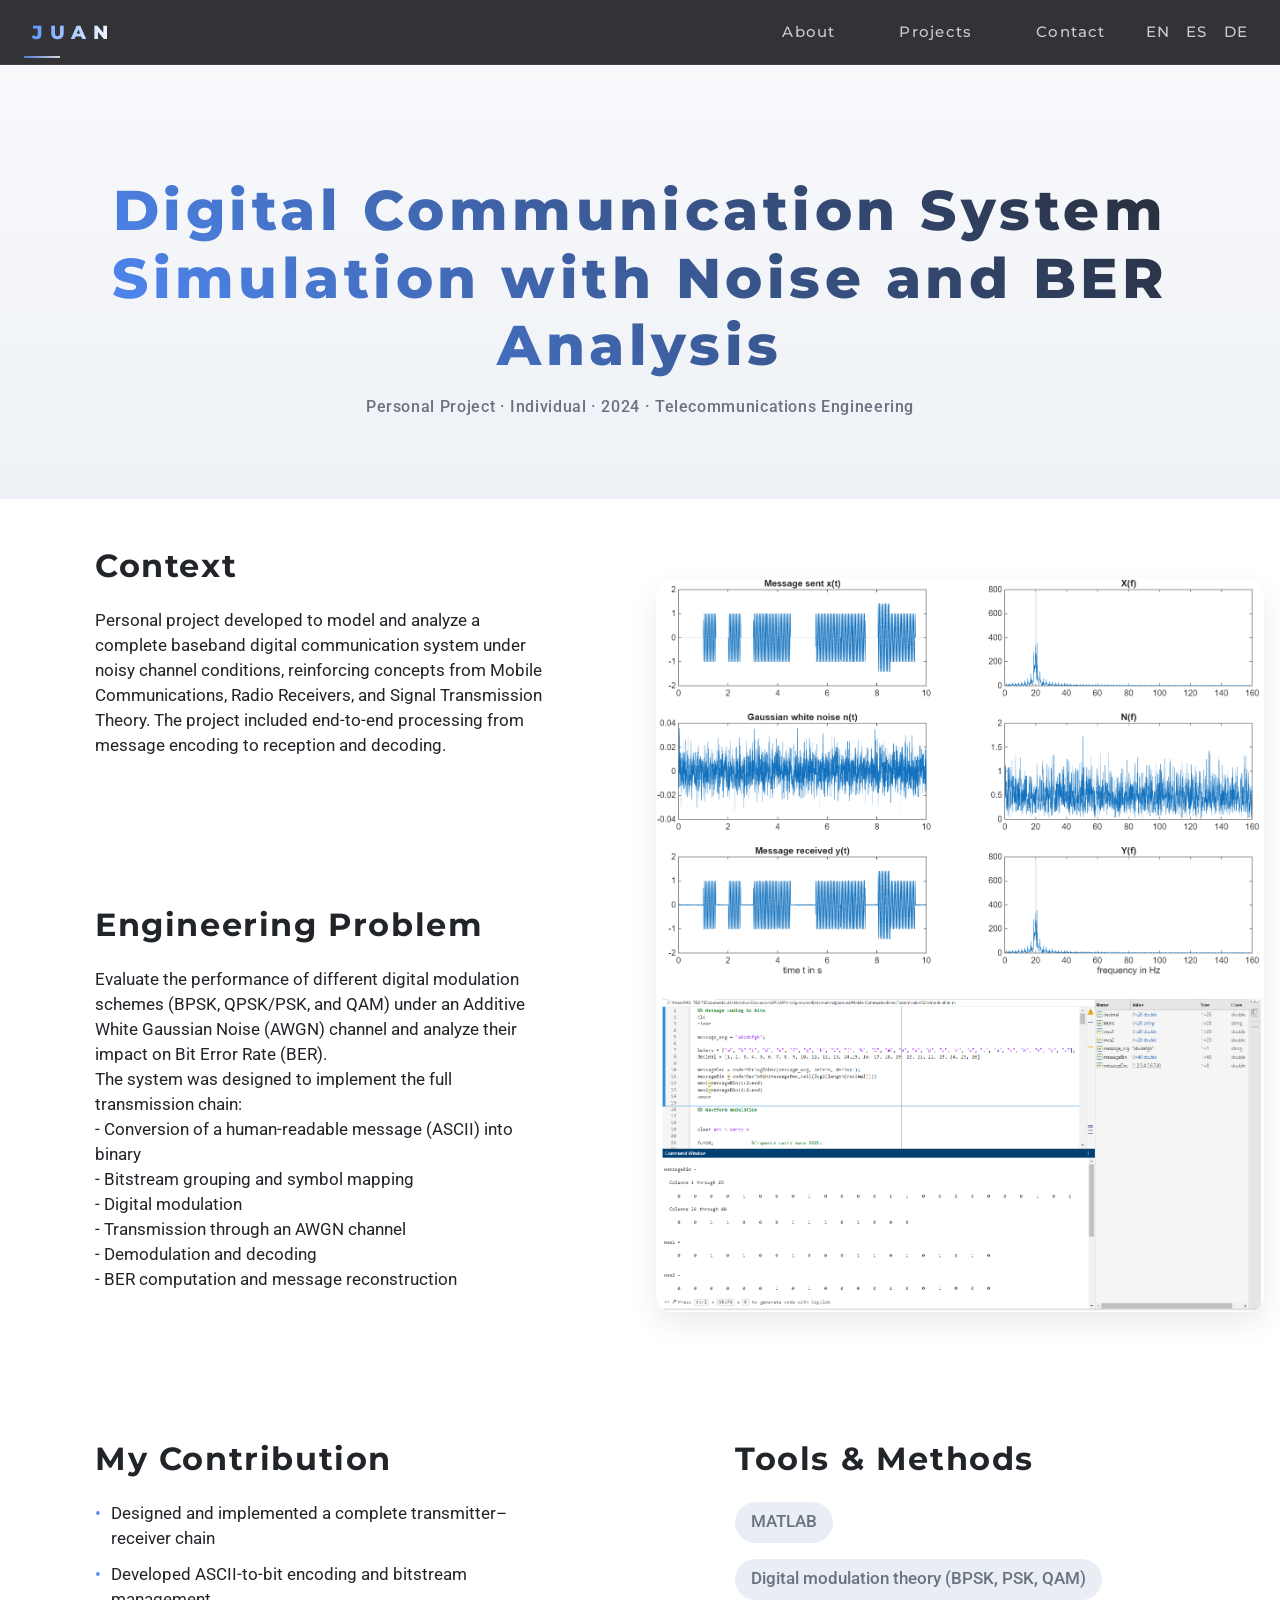
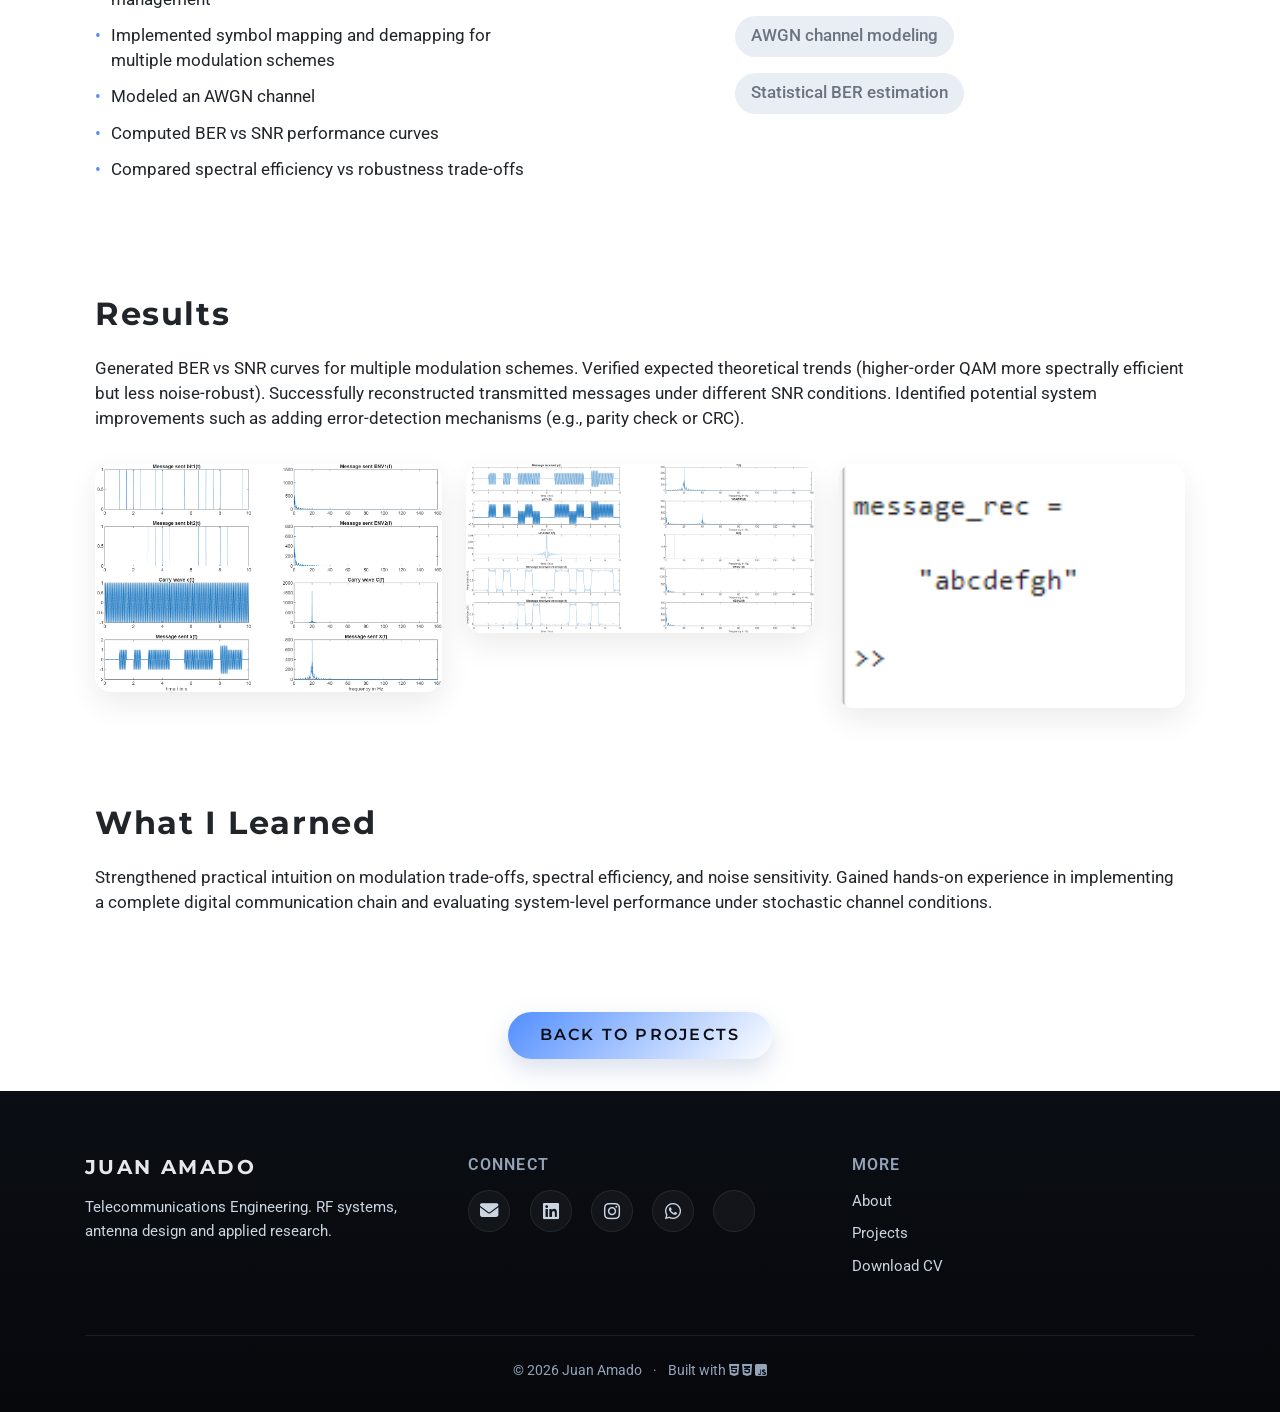
==== commit a8d07324: "feat: differenciate margin navbar lang" ====
--- a/projects/comm-system.html
+++ b/projects/comm-system.html
@@ -3,7 +3,7 @@
     <head>
         <meta charset="utf-8" />
         <meta name="viewport" content="width=device-width, initial-scale=1" />
-        <title>Juan Amado | Communication System</title>
+        <title data-i18n="comm.tab-title">Juan Amado | Communication System</title>
         <link rel="icon" href="../img/favicon.ico">
 
         <script src="https://code.jquery.com/jquery-3.4.1.slim.min.js"
@@ -81,13 +81,13 @@
                             <a class="nav-link" href="#contact" data-i18n="home.contact">Contact</a>
                         </li>
                         <li class="nav-item">
-                            <a class="nav-link" href="#" onclick="loadLanguage('en')">EN</a>
-                        </li>
-                        <li class="nav-item">
-                            <a class="nav-link" href="#" onclick="loadLanguage('es')">ES</a>
-                        </li>
-                        <li class="nav-item">
-                            <a class="nav-link" href="#" onclick="loadLanguage('de')">DE</a>
+                            <a class="btn-lang nav-link" href="#" onclick="loadLanguage('en')">EN</a>
+                        </li>
+                        <li class="nav-item">
+                            <a class="btn-lang nav-link" href="#" onclick="loadLanguage('es')">ES</a>
+                        </li>
+                        <li class="nav-item">
+                            <a class="btn-lang nav-link" href="#" onclick="loadLanguage('de')">DE</a>
                         </li>
                     </ul>
                 </div>
@@ -261,7 +261,7 @@
                         <ul class="footer-links">
                             <li><a href="../index.html#hero" data-i18n="home.about">About</a></li>
                             <li><a href="../index.html#featured-projects" data-i18n="home.projects">Projects</a></li>
-                            <li><a href="../doc/Resume 2026-02 EN.pdf" data-i18n="home.btn-download-cv2">Download CV</a></li>
+                            <li><a href="../doc/Resume_EN.pdf" data-i18n="home.btn-download-cv2">Download CV</a></li>
                         </ul>
                     </div>
                 
--- a/style/navbar.css
+++ b/style/navbar.css
@@ -45,7 +45,7 @@
     font-size: 0.95rem;
     letter-spacing: 0.08em;
     color: rgba(255,255,255,0.75) !important;
-    margin-left: 1.5rem;
+    margin: 0 1.5rem;
     position: relative;
     transition: color 0.3s ease;
 }
@@ -68,10 +68,13 @@
 .nav-links .nav-link:hover::after {
     width: 100%;
 }
+.btn-lang {
+    margin: 0rem !important;
+}
 /* ===== MOBILE ===== */
-@media (max-width: 991px) {
+@media (max-width: 1201px) {
     .nav-links .nav-link {
-        margin: 1rem 0;
+        margin: 1rem;
         text-align: center;
     }
 
--- a/style/projects.css
+++ b/style/projects.css
@@ -95,6 +95,9 @@
 /* Card text */
 .project-card .card-body {
     padding: 1.5rem;
+    display: flex;
+    flex-direction: column;
+    justify-content: space-between;
 }
 .project-card .card-text {
     font-family: 'Montserrat', sans-serif;
--- a/style/hero.css
+++ b/style/hero.css
@@ -85,7 +85,7 @@
     transform-origin: left;
 }
 /* Button spacing */
-button.btn {
+button.btn-important {
     display: block;
     margin: 2rem auto;
 }
